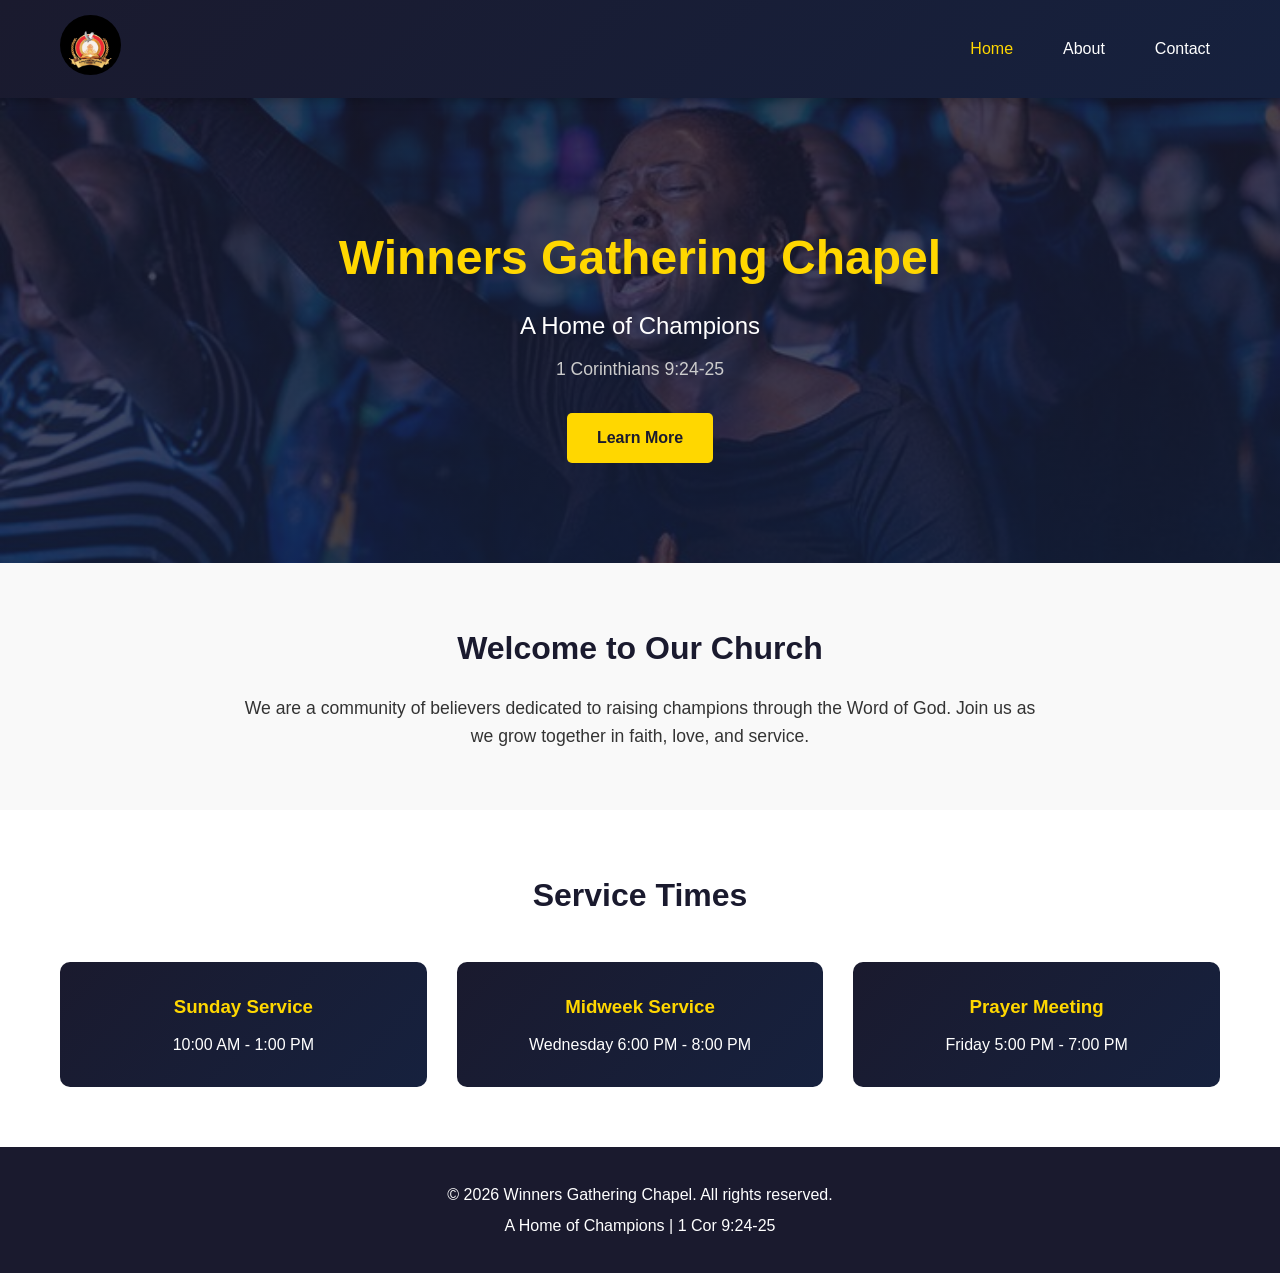
==== index.html @ 4307fc1f "second commit" ====
<!DOCTYPE html>
<html lang="en">

<head>
    <meta charset="UTF-8">
    <meta name="viewport" content="width=device-width, initial-scale=1.0">
    <title>Winners Gathering Chapel - A Home of Champions</title>
    <link rel="stylesheet" href="styles.css">
</head>

<body>
    <header>
        <div class="container">
            <div class="logo">
                <img src="logo.jpeg" alt="Winners Gathering Chapel Logo">
            </div>
            <nav>
                <ul>
                    <li><a href="index.html" class="active">Home</a></li>
                    <li><a href="about.html">About</a></li>
                    <li><a href="contact.html">Contact</a></li>
                </ul>
            </nav>
        </div>
    </header>

    <main>
        <section class="hero">
            <div class="container">
                <h1>Winners Gathering Chapel</h1>
                <p class="tagline">A Home of Champions</p>
                <p class="scripture">1 Corinthians 9:24-25</p>
                <a href="about.html" class="btn">Learn More</a>
            </div>
        </section>

        <section class="welcome">
            <div class="container">
                <h2>Welcome to Our Church</h2>
                <p>We are a community of believers dedicated to raising champions through the Word of God. Join us as we
                    grow together in faith, love, and service.</p>
            </div>
        </section>

        <section class="services">
            <div class="container">
                <h2>Service Times</h2>
                <div class="service-grid">
                    <div class="service-card">
                        <h3>Sunday Service</h3>
                        <p>10:00 AM - 1:00 PM</p>
                    </div>
                    <div class="service-card">
                        <h3>Midweek Service</h3>
                        <p>Wednesday 6:00 PM - 8:00 PM</p>
                    </div>
                    <div class="service-card">
                        <h3>Prayer Meeting</h3>
                        <p>Friday 5:00 PM - 7:00 PM</p>
                    </div>
                </div>
            </div>
        </section>
    </main>

    <footer>
        <div class="container">
            <p>&copy; 2026 Winners Gathering Chapel. All rights reserved.</p>
            <p>A Home of Champions | 1 Cor 9:24-25</p>
        </div>
    </footer>
</body>

</html>
---- styles.css ----
* {
    margin: 0;
    padding: 0;
    box-sizing: border-box;
}

body {
    font-family: 'Segoe UI', Tahoma, Geneva, Verdana, sans-serif;
    line-height: 1.6;
    color: #333;
}

.container {
    max-width: 1200px;
    margin: 0 auto;
    padding: 0 20px;
}

/* Header */
header {
    background: linear-gradient(135deg, #1a1a2e 0%, #16213e 100%);
    padding: 15px 0;
    position: fixed;
    width: 100%;
    top: 0;
    z-index: 1000;
    box-shadow: 0 2px 10px rgba(0,0,0,0.3);
}

header .container {
    display: flex;
    justify-content: space-between;
    align-items: center;
}

.logo img {
    height: 60px;
    width: auto;
    border-radius: 50%;
}

nav ul {
    display: flex;
    list-style: none;
    gap: 30px;
}

nav a {
    color: #fff;
    text-decoration: none;
    font-weight: 500;
    transition: color 0.3s;
    padding: 5px 10px;
}

nav a:hover, nav a.active {
    color: #ffd700;
}

/* Hero Section */
.hero {
    background: linear-gradient(rgba(26, 26, 46, 0.8), rgba(22, 33, 62, 0.8)), 
                url('lifted.jpg');
    background-size: cover;
    background-position: center;
    background-repeat: no-repeat;
    color: white;
    text-align: center;
    padding: 150px 20px 100px;
    margin-top: 70px;
    position: relative;
}

.hero h1 {
    font-size: 3rem;
    margin-bottom: 10px;
    color: #ffd700;
}

.tagline {
    font-size: 1.5rem;
    color: #fff;
    margin-bottom: 10px;
}

.scripture {
    font-size: 1.1rem;
    color: #ccc;
    margin-bottom: 30px;
}

.btn {
    display: inline-block;
    background: #ffd700;
    color: #1a1a2e;
    padding: 12px 30px;
    text-decoration: none;
    border-radius: 5px;
    font-weight: bold;
    transition: transform 0.3s, box-shadow 0.3s;
}

.btn:hover {
    transform: translateY(-3px);
    box-shadow: 0 5px 20px rgba(255,215,0,0.4);
}

/* Welcome Section */
.welcome {
    padding: 60px 20px;
    background: #f9f9f9;
    text-align: center;
}

.welcome h2 {
    color: #1a1a2e;
    margin-bottom: 20px;
    font-size: 2rem;
}

.welcome p {
    max-width: 800px;
    margin: 0 auto;
    font-size: 1.1rem;
}

/* Services Section */
.services {
    padding: 60px 20px;
    background: white;
}

.services h2 {
    text-align: center;
    color: #1a1a2e;
    margin-bottom: 40px;
    font-size: 2rem;
}

.service-grid {
    display: grid;
    grid-template-columns: repeat(auto-fit, minmax(250px, 1fr));
    gap: 30px;
}

.service-card {
    background: linear-gradient(135deg, #1a1a2e 0%, #16213e 100%);
    color: white;
    padding: 30px;
    border-radius: 10px;
    text-align: center;
    transition: transform 0.3s;
}

.service-card:hover {
    transform: translateY(-5px);
}

.service-card h3 {
    color: #ffd700;
    margin-bottom: 10px;
}

/* Page Header */
.page-header {
    background: linear-gradient(135deg, #1a1a2e 0%, #16213e 100%);
    color: white;
    text-align: center;
    padding: 120px 20px 60px;
    margin-top: 70px;
}

.page-header h1 {
    font-size: 2.5rem;
    color: #ffd700;
}

/* About Content */
.about-content {
    padding: 60px 20px;
    background: #f9f9f9;
}

.about-text {
    max-width: 800px;
    margin: 0 auto;
}

.about-text h2 {
    color: #1a1a2e;
    margin: 30px 0 15px;
    font-size: 1.8rem;
}

.about-text p {
    margin-bottom: 15px;
    font-size: 1.1rem;
}

.about-text ul {
    margin-left: 20px;
    margin-bottom: 20px;
}

.about-text li {
    margin-bottom: 10px;
    font-size: 1.1rem;
}

/* Contact Content */
.contact-content {
    padding: 60px 20px;
    background: #f9f9f9;
}

.contact-info {
    text-align: center;
    max-width: 800px;
    margin: 0 auto 40px;
}

.contact-info h2 {
    color: #1a1a2e;
    margin-bottom: 20px;
}

.contact-details {
    display: grid;
    grid-template-columns: repeat(auto-fit, minmax(250px, 1fr));
    gap: 30px;
    margin-top: 40px;
}

.contact-item {
    background: white;
    padding: 30px;
    border-radius: 10px;
    box-shadow: 0 5px 15px rgba(0,0,0,0.1);
}

.contact-item h3 {
    color: #1a1a2e;
    margin-bottom: 10px;
}

.contact-item a {
    color: #16213e;
    text-decoration: none;
}

.contact-item a:hover {
    color: #ffd700;
}

.visit-us {
    text-align: center;
    margin-top: 40px;
    padding: 40px;
    background: linear-gradient(135deg, #1a1a2e 0%, #16213e 100%);
    color: white;
    border-radius: 10px;
}

.visit-us h2 {
    color: #ffd700;
    margin-bottom: 15px;
}

/* Footer */
footer {
    background: #1a1a2e;
    color: white;
    text-align: center;
    padding: 30px 20px;
}

footer p {
    margin: 5px 0;
}

/* Responsive */
@media (max-width: 768px) {
    header .container {
        flex-direction: column;
        gap: 15px;
    }
    
    nav ul {
        gap: 15px;
    }
    
    .hero h1 {
        font-size: 2rem;
    }
    
    .hero {
        padding: 180px 20px 80px;
    }
}
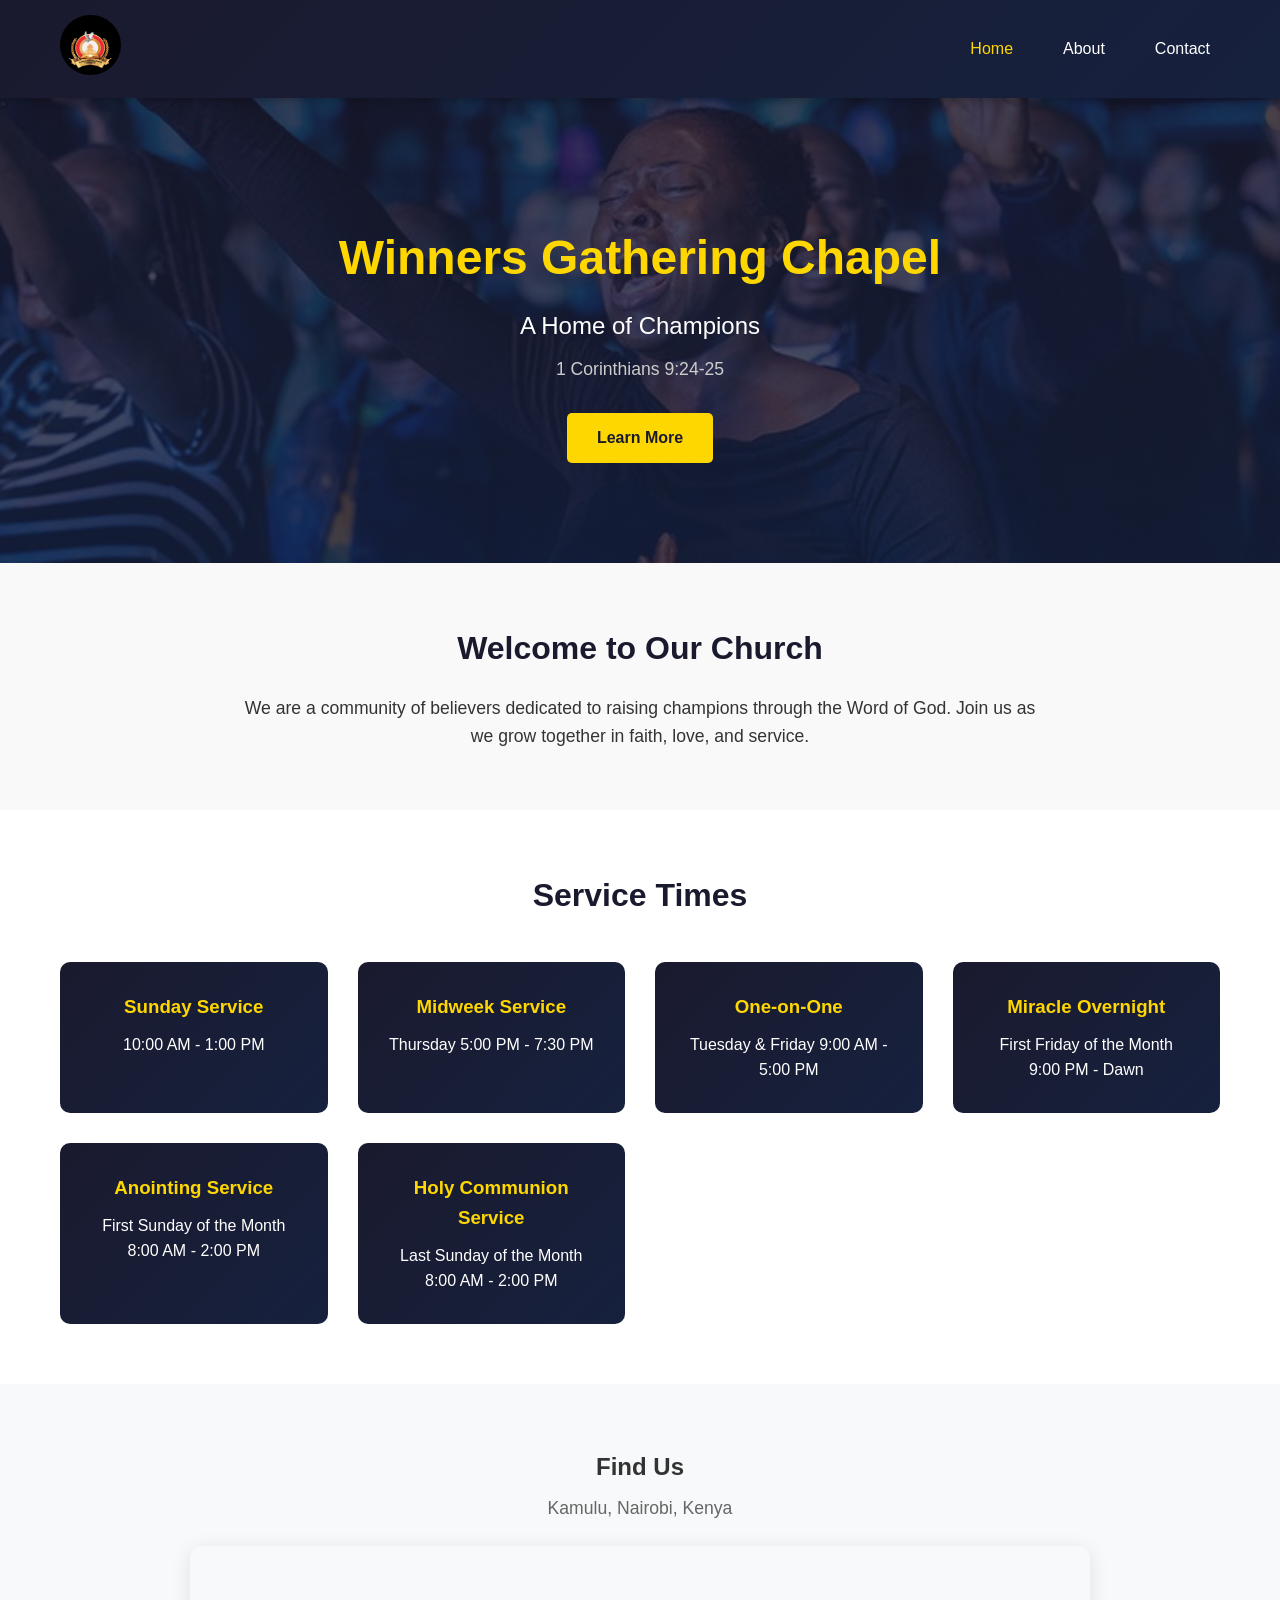
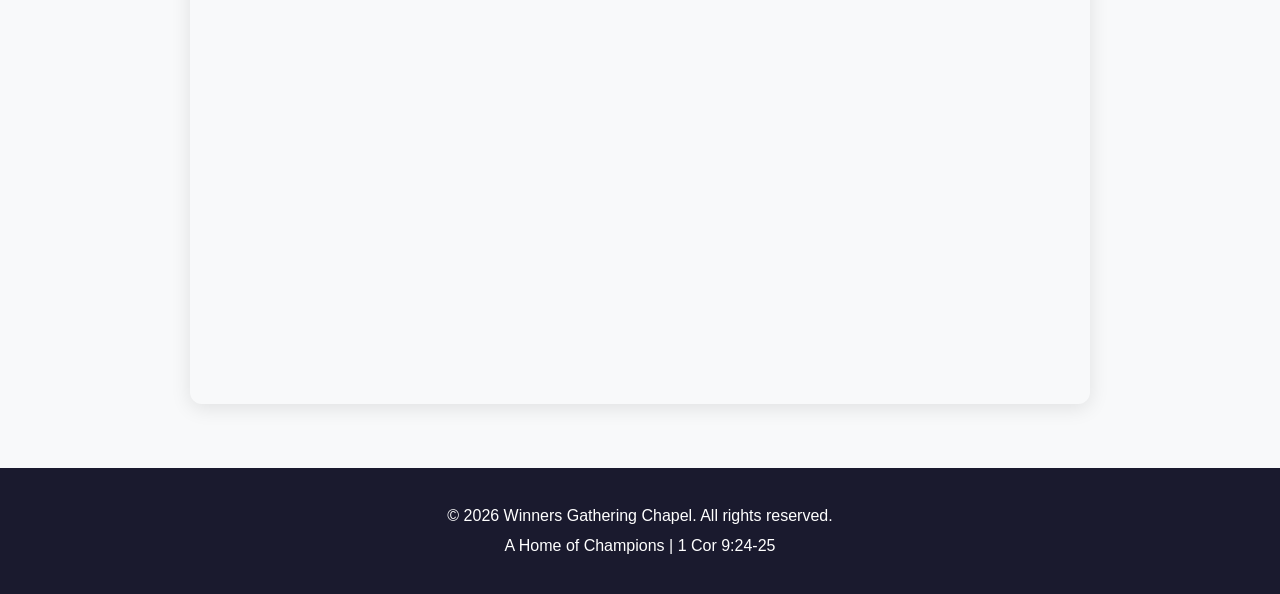
==== commit 5999c0a1: "updates" ====
--- a/index.html
+++ b/index.html
@@ -6,6 +6,7 @@
     <meta name="viewport" content="width=device-width, initial-scale=1.0">
     <title>Winners Gathering Chapel - A Home of Champions</title>
     <link rel="stylesheet" href="styles.css">
+<base target="_blank">
 </head>
 
 <body>
@@ -52,12 +53,43 @@
                     </div>
                     <div class="service-card">
                         <h3>Midweek Service</h3>
-                        <p>Wednesday 6:00 PM - 8:00 PM</p>
+                        <p>Thursday 5:00 PM - 7:30 PM</p>
                     </div>
                     <div class="service-card">
-                        <h3>Prayer Meeting</h3>
-                        <p>Friday 5:00 PM - 7:00 PM</p>
+                        <h3>One-on-One</h3>
+                        <p>Tuesday & Friday 9:00 AM - 5:00 PM</p>
                     </div>
+                    <div class="service-card">
+                        <h3>Miracle Overnight</h3>
+                        <p>First Friday of the Month 9:00 PM - Dawn</p>
+                    </div>
+                    <div class="service-card">
+                        <h3>Anointing Service</h3>
+                        <p>First Sunday of the Month 8:00 AM - 2:00 PM</p>
+                    </div>
+                    <div class="service-card">
+                        <h3>Holy Communion Service</h3>
+                        <p>Last Sunday of the Month 8:00 AM - 2:00 PM</p>
+                    </div>
+                </div>
+            </div>
+        </section>
+
+        <section class="location">
+            <div class="container">
+                <h2>Find Us</h2>
+                <p class="location-address">Kamulu, Nairobi, Kenya</p>
+                <div class="map-container">
+                    <iframe
+                        src="https://www.google.com/maps/embed?pb=!1m18!1m12!1m3!1d255282.1989188236!2d36.682587!3d-1.183611!2m3!1f0!2f0!3f0!3m2!1i1024!2i768!4f13.1!3m3!1m2!1s0x182f11fe5e5e5e5e%3A0x5e5e5e5e5e5e5e5e!2sKamulu%2C%20Nairobi%2C%20Kenya!5e0!3m2!1sen!2ske!4v1700000000000!5m2!1sen!2ske"
+                        width="100%"
+                        height="450"
+                        style="border:0; border-radius: 12px;"
+                        allowfullscreen=""
+                        loading="lazy"
+                        referrerpolicy="no-referrer-when-downgrade"
+                        title="Winners Gathering Chapel Location - Kamulu, Nairobi">
+                    </iframe>
                 </div>
             </div>
         </section>
--- a/styles.css
+++ b/styles.css
@@ -296,4 +296,28 @@
     .hero {
         padding: 180px 20px 80px;
     }
+}
+
+.location {
+    padding: 4rem 0;
+    background: #f8f9fa;
+    text-align: center;
+}
+
+.location h2 {
+    margin-bottom: 0.5rem;
+}
+
+.location-address {
+    color: #666;
+    margin-bottom: 1.5rem;
+    font-size: 1.1rem;
+}
+
+.map-container {
+    max-width: 900px;
+    margin: 0 auto;
+    border-radius: 12px;
+    overflow: hidden;
+    box-shadow: 0 4px 20px rgba(0,0,0,0.1);
 }
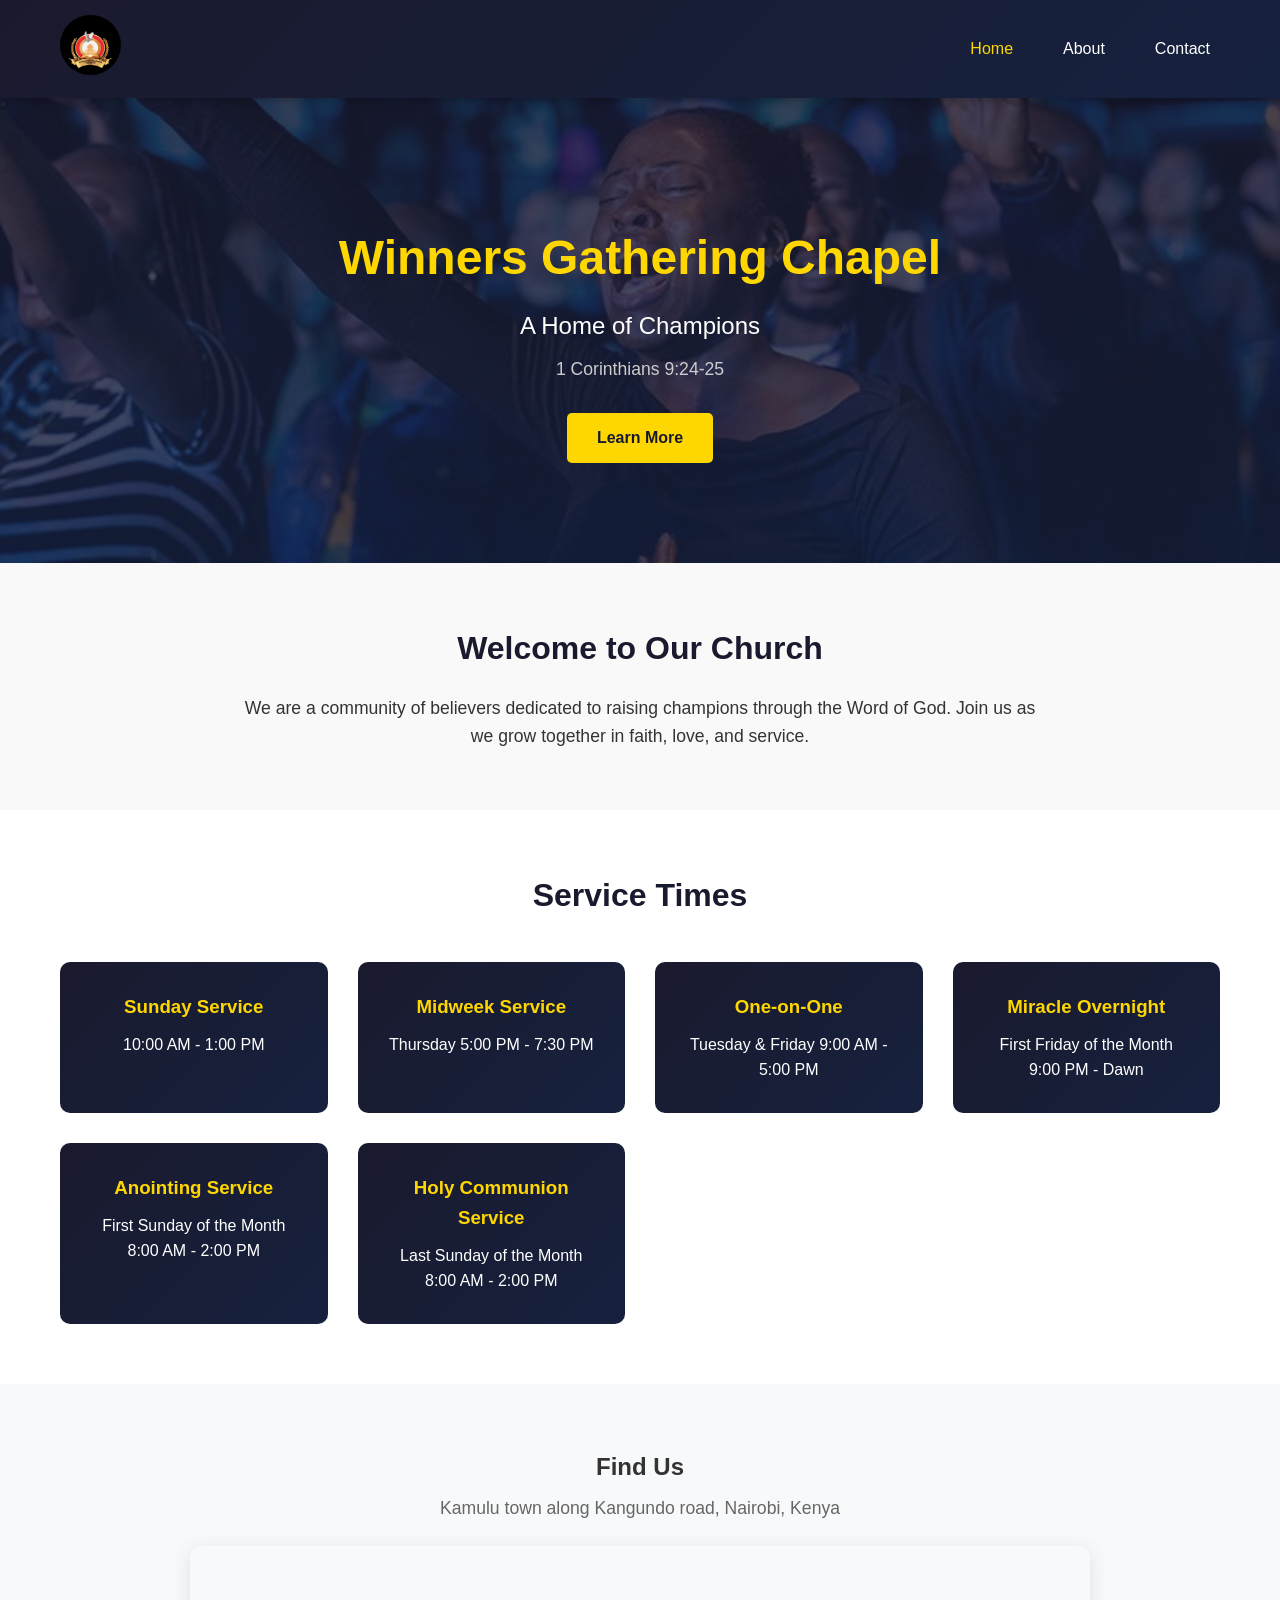
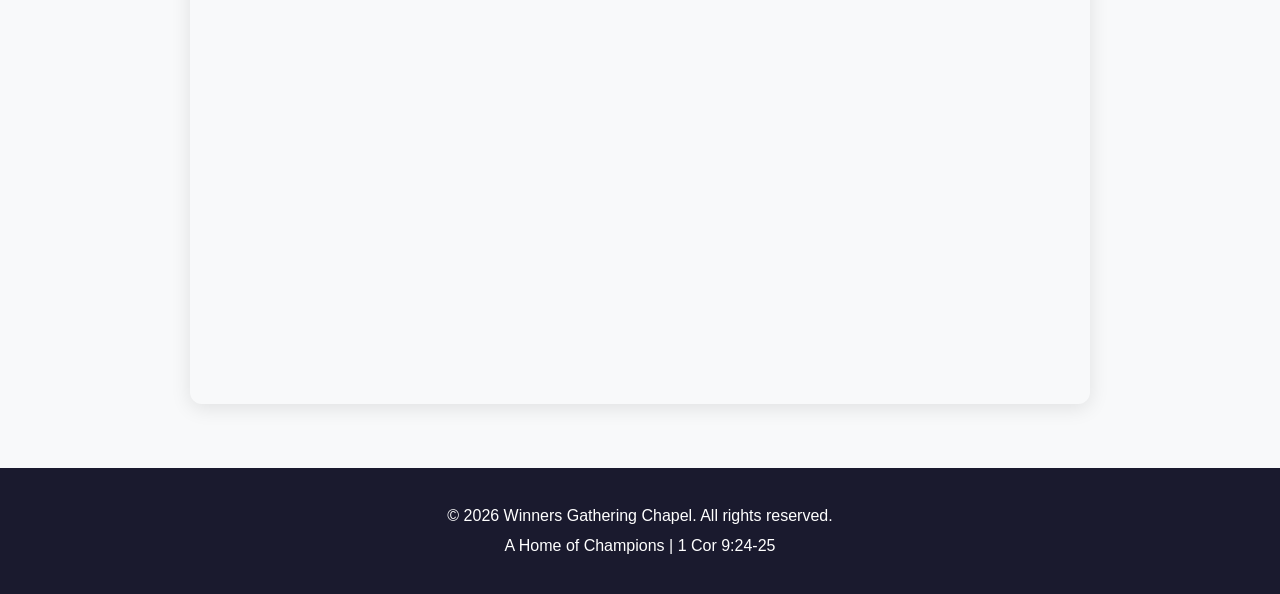
==== commit 61af6869: "updates" ====
--- a/index.html
+++ b/index.html
@@ -78,7 +78,7 @@
         <section class="location">
             <div class="container">
                 <h2>Find Us</h2>
-                <p class="location-address">Kamulu, Nairobi, Kenya</p>
+                <p class="location-address">Kamulu town along Kangundo road, Nairobi, Kenya</p>
                 <div class="map-container">
                     <iframe
                         src="https://www.google.com/maps/embed?pb=!1m18!1m12!1m3!1d255282.1989188236!2d36.682587!3d-1.183611!2m3!1f0!2f0!3f0!3m2!1i1024!2i768!4f13.1!3m3!1m2!1s0x182f11fe5e5e5e5e%3A0x5e5e5e5e5e5e5e5e!2sKamulu%2C%20Nairobi%2C%20Kenya!5e0!3m2!1sen!2ske!4v1700000000000!5m2!1sen!2ske"
